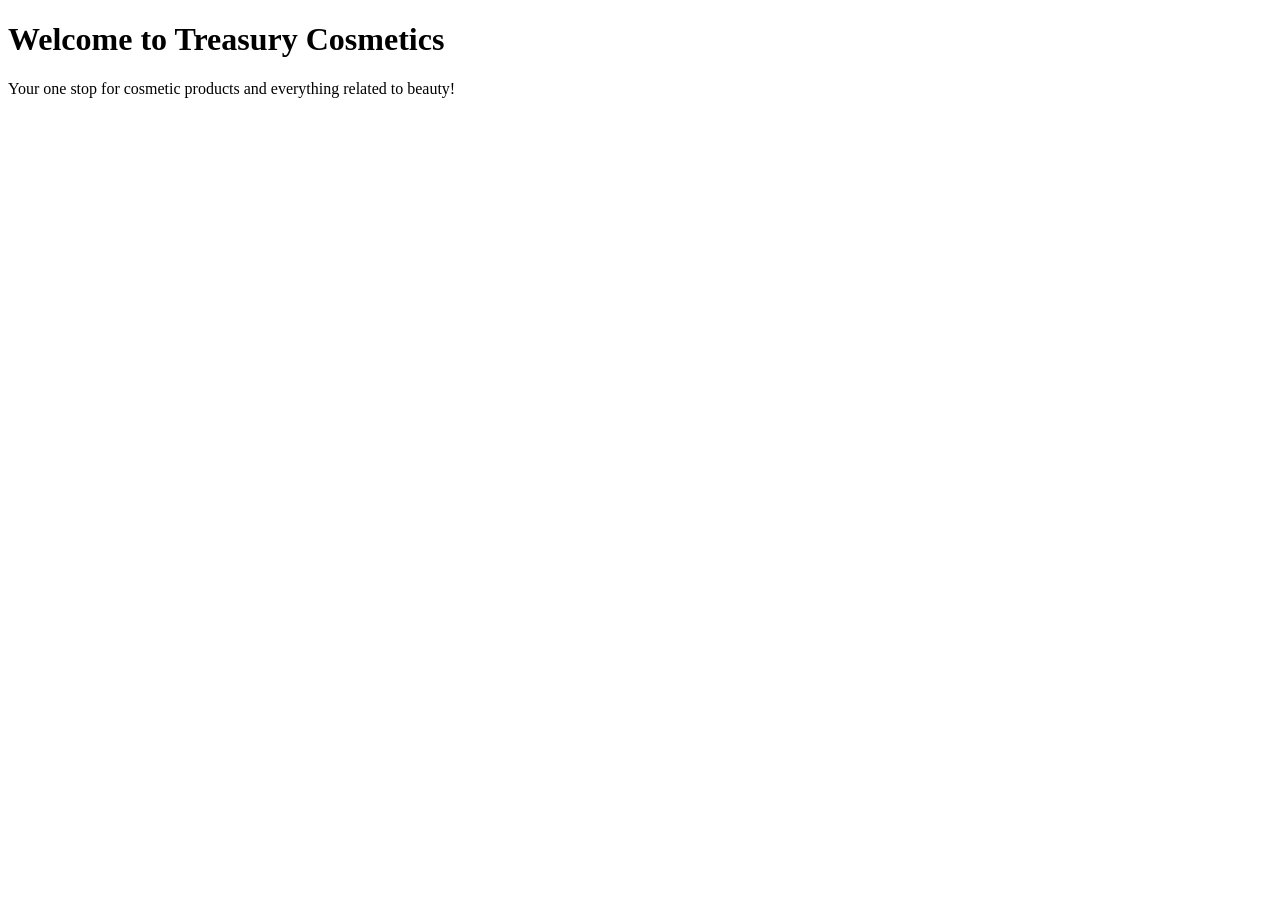
==== OneDrive - Botswana Accountancy College/Desktop/treasury-cosmetics/index.html @ 0096b271 "Added website pages" ====
<!DOCTYPE html>
<html lang="en">

<head>

      <title>Treasury Cosmetics</title>
    </head>
    
    <body>
        <h1>Welcome to Treasury Cosmetics</h1>
        <p>Your one stop for cosmetic products and everything  related to beauty!</p>
        
    </body>
    </html>
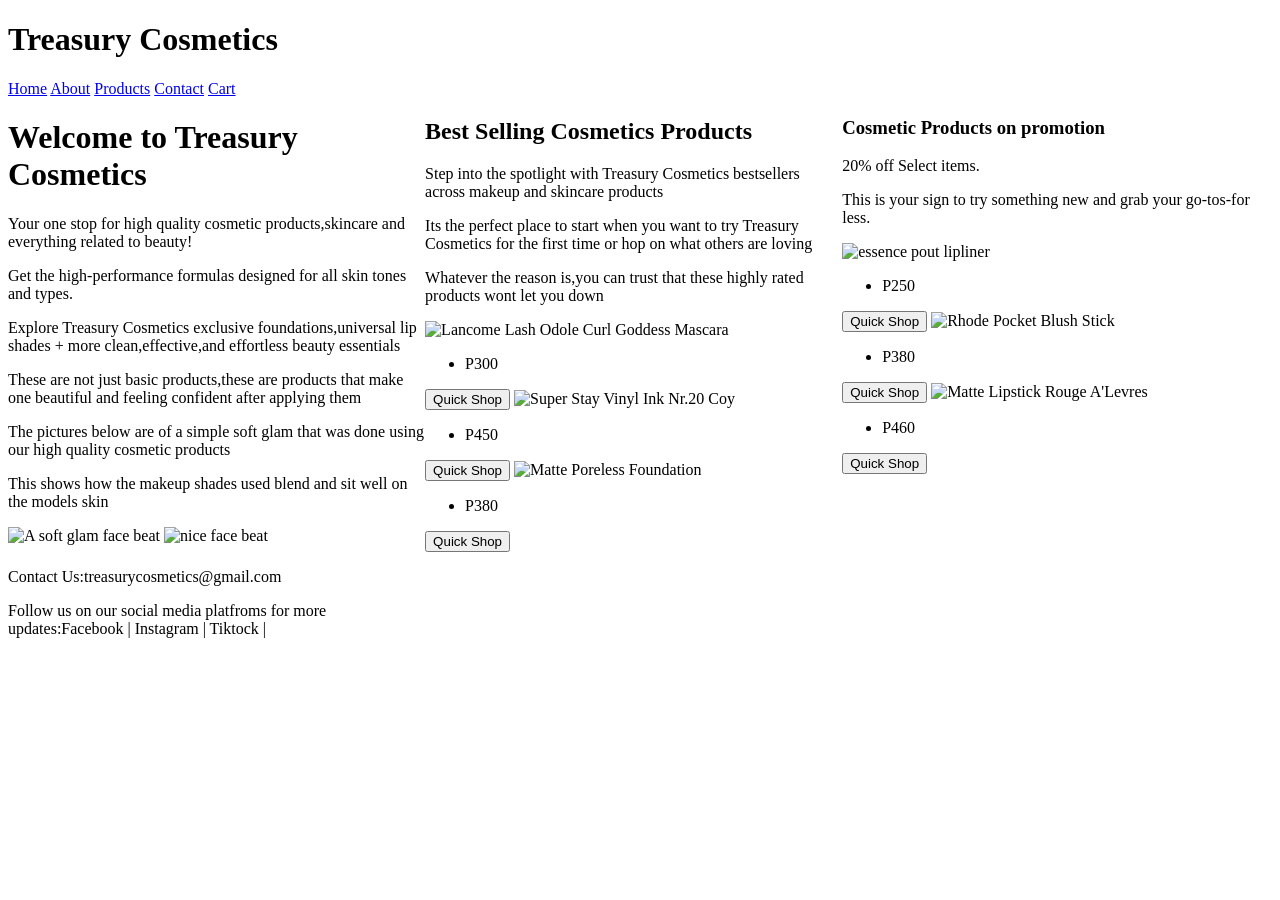
==== commit 1c714251: "Added index,about,products and contact pages" ====
--- a/OneDrive - Botswana Accountancy College/Desktop/treasury-cosmetics/index.html
+++ b/OneDrive - Botswana Accountancy College/Desktop/treasury-cosmetics/index.html
@@ -1,14 +1,107 @@
 <!DOCTYPE html>
+
 <html lang="en">
 
 <head>
 
       <title>Treasury Cosmetics</title>
+      <style>
+         .grid-container {
+            display: grid;
+            grid-template-columns: 33% 33% 33%;
+         }
+      </style>
     </head>
     
     <body>
-        <h1>Welcome to Treasury Cosmetics</h1>
-        <p>Your one stop for cosmetic products and everything  related to beauty!</p>
+        <header>
+         <h1>Treasury Cosmetics</h1>
+        <nav>
+            <a href="index.html">Home</a>
+            <a href="about.html">About</a>
+            <a href="products.html">Products</a>
+            <a href="contact.html">Contact</a>
+            <a href="cart.html">Cart</a>
+        </nav>
+        </header>
+        
+         <div class="grid-container">
+            <div>
+            <h1>Welcome to Treasury Cosmetics</h1>
+            <p>Your one stop for high quality cosmetic products,skincare and everything related to beauty!</p>
+            <P>Get the high-performance formulas designed for all skin tones and types.</P>
+            <p>Explore Treasury Cosmetics exclusive foundations,universal lip shades + more clean,effective,and effortless beauty essentials</P>
+            <p>These are not just basic products,these are products that make one beautiful and feeling confident after applying them</p>
+
+            <p>The pictures below are of a simple soft glam that was done using our high quality cosmetic products</p>
+            <p>This shows how the  makeup shades used blend and sit well on the models skin</p>
+            <img src="soft glam.jpg.jpg" alt="A soft glam face beat" width="400" height="500">
+            <img src="facebeat.jpg.jpg " alt="nice face beat" width="400" height="500">
+            </div>
+            
+
+
+    <div>
+      <h2>Best Selling Cosmetics Products</h2>
+      <p>Step into the spotlight with Treasury Cosmetics bestsellers across makeup and skincare products</p>
+      <p>Its the perfect place to start when you want to try Treasury Cosmetics for the first time or
+         hop on what others are loving </p>
+         <p>Whatever the reason is,you can trust that these highly rated products wont let you down</p>
+
+         <img src="lancome.jpg.jpg" alt="Lancome Lash Odole Curl Goddess Mascara" width="300"
+         height="400">
+         <ul>
+            <li>P300</li>
+         </ul>
+         <button>Quick Shop</button>
+         
+      <img src="maybelline.jpg.webp" alt="Super Stay Vinyl Ink Nr.20 Coy" width="300" height="400">
+      <ul>
+         <li>P450</li>
+      </ul>
+      <button>Quick Shop</button>
+    
+     <img src="maybelline1.jpg.jpg" alt="Matte Poreless Foundation" width="300" height="400">
+    <ul>
+      <li>P380</li>
+    </ul>
+    <button>Quick Shop</button>
+   </div>
+  
+
+  <div>
+   <h3>Cosmetic Products on promotion</h3>
+   <p>20% off Select items.</p>
+   <P>This is your sign to try something new and grab your go-tos-for less.</P>
+
+
+   <img src="essence.jpg.webp" alt="essence pout lipliner" width="300" height="400">
+   <ul> 
+      <li>P250</li>
+   </ul>
+   <button>Quick Shop</button>
+
+   <img src="rhode.jpg.webp" alt="Rhode Pocket Blush Stick" width="300 height=400">
+   <ul>
+      <li>P380</li>
+   </ul>
+   <button>Quick Shop</button>
+
+   <img src="mac.jpg.jpg" alt="Matte Lipstick Rouge A'Levres" width="300" height="400">
+   <ul>
+      <li>P460</li>
+   </ul>
+   <button>Quick Shop</button>
+   </div>
+   
+
+<!-- FOOTER -->
+ <footer>
+    <p>Contact Us:treasurycosmetics@gmail.com</p>
+    <p>Follow us on our social media platfroms for more updates:Facebook | Instagram | Tiktock |</p>
+ </footer>
         
     </body>
+
+
     </html>
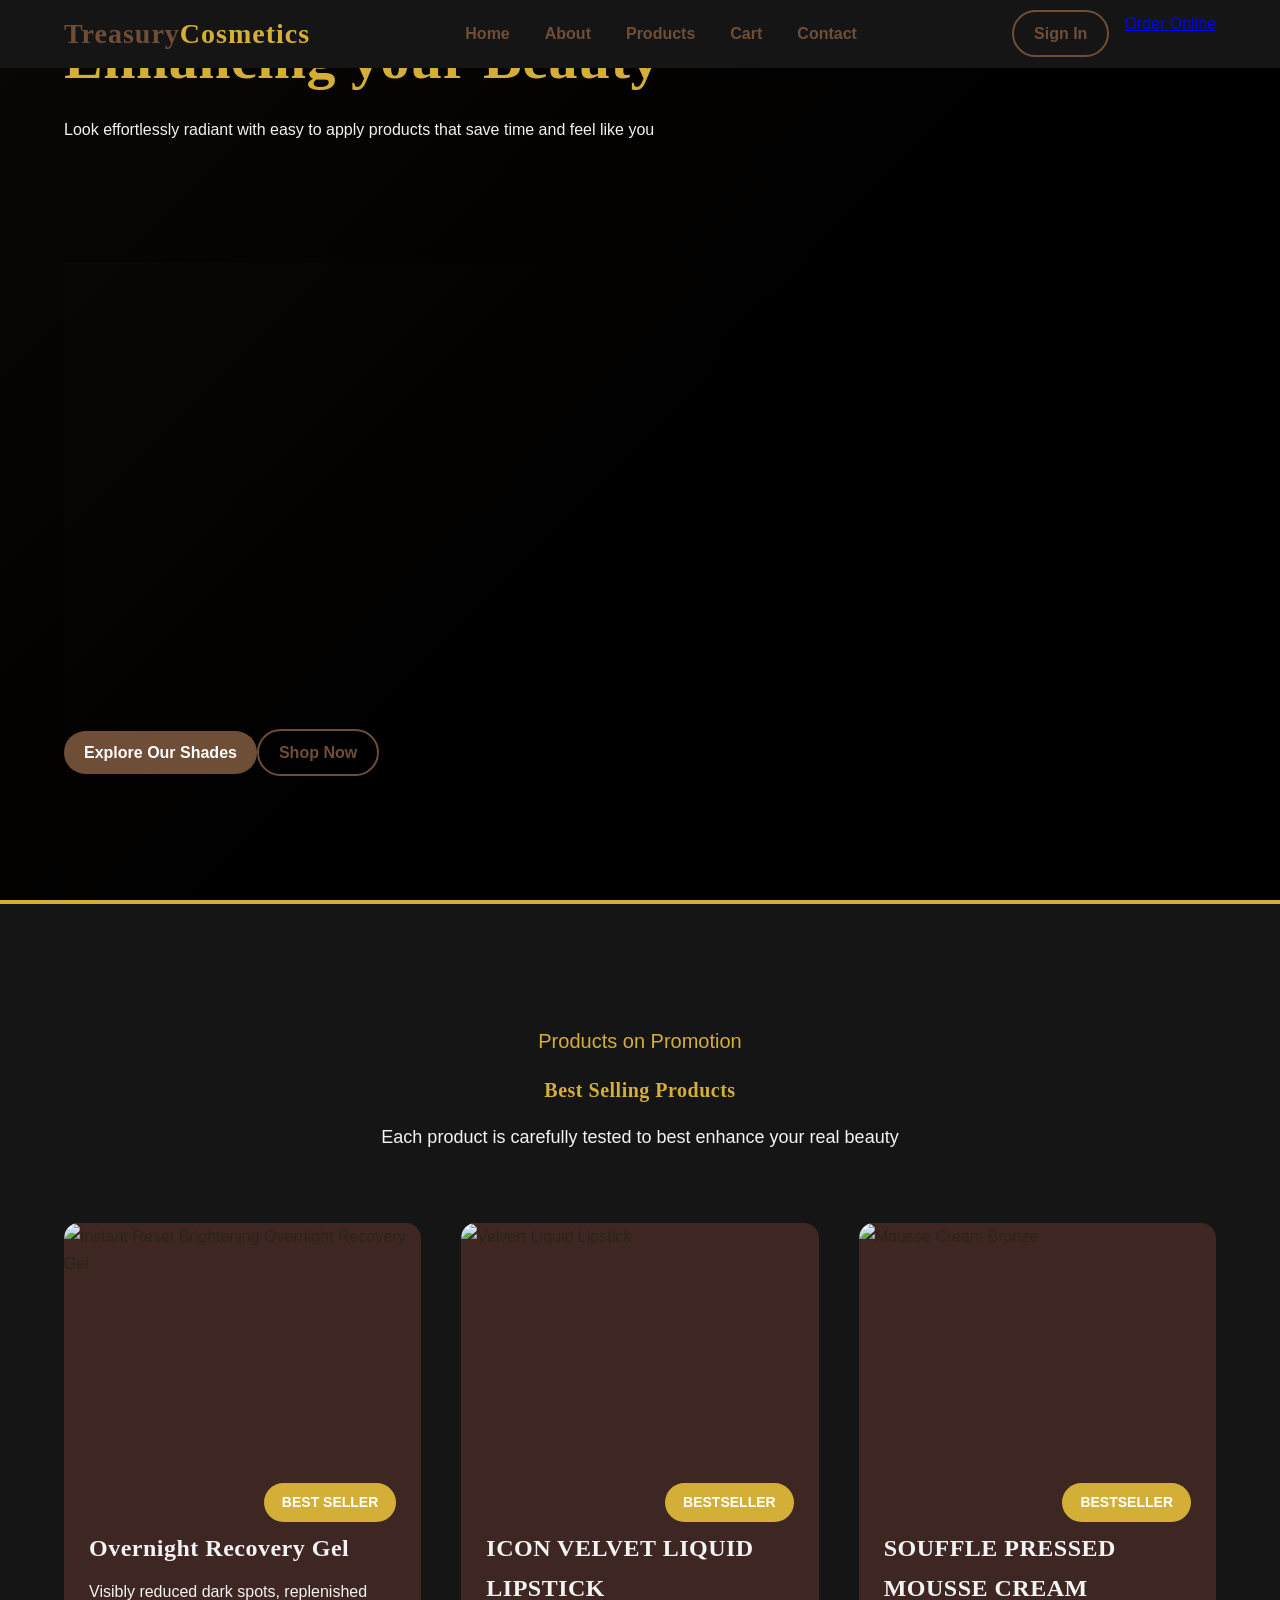
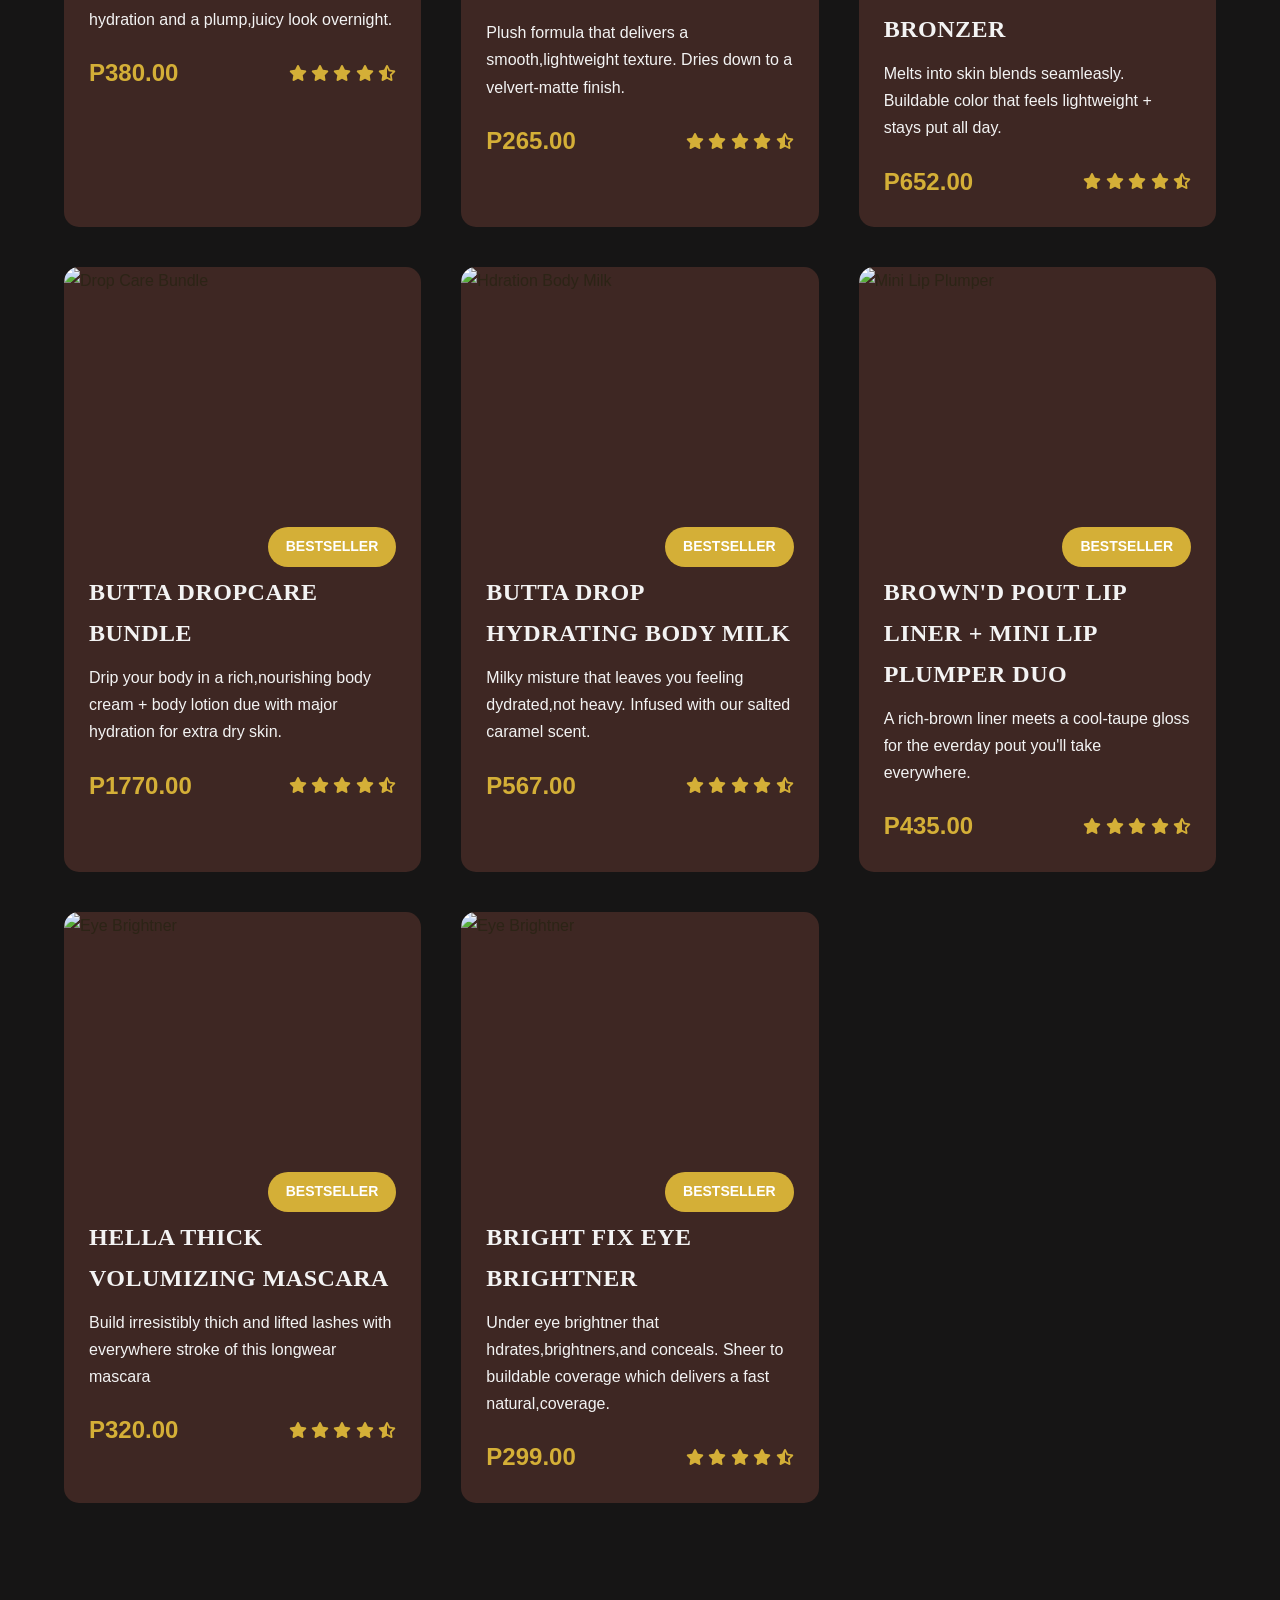
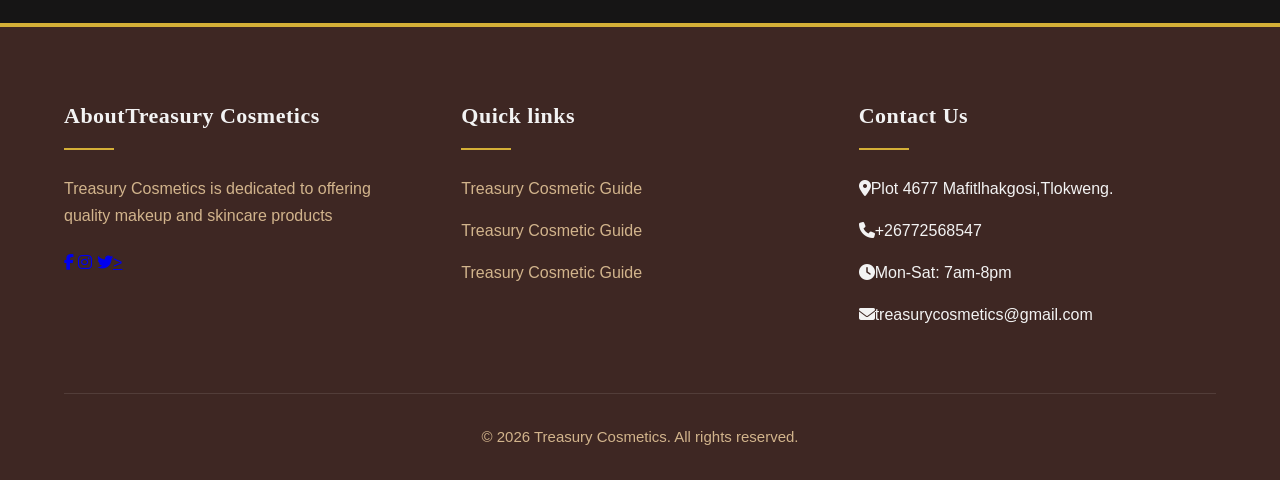
==== commit 8cb74ad3: "Updated content" ====
--- a/OneDrive - Botswana Accountancy College/Desktop/treasury-cosmetics/index.html
+++ b/OneDrive - Botswana Accountancy College/Desktop/treasury-cosmetics/index.html
@@ -1,107 +1,361 @@
 <!DOCTYPE html>
-
 <html lang="en">
-
 <head>
-
+  <meta charset="UTF-8">
+<meta name="viewport" content="width=device-width, initial-scale=1">
       <title>Treasury Cosmetics</title>
-      <style>
-         .grid-container {
-            display: grid;
-            grid-template-columns: 33% 33% 33%;
-         }
-      </style>
-    </head>
-    
-    <body>
-        <header>
-         <h1>Treasury Cosmetics</h1>
-        <nav>
-            <a href="index.html">Home</a>
-            <a href="about.html">About</a>
-            <a href="products.html">Products</a>
-            <a href="contact.html">Contact</a>
-            <a href="cart.html">Cart</a>
-        </nav>
-        </header>
-        
-         <div class="grid-container">
-            <div>
-            <h1>Welcome to Treasury Cosmetics</h1>
-            <p>Your one stop for high quality cosmetic products,skincare and everything related to beauty!</p>
-            <P>Get the high-performance formulas designed for all skin tones and types.</P>
-            <p>Explore Treasury Cosmetics exclusive foundations,universal lip shades + more clean,effective,and effortless beauty essentials</P>
-            <p>These are not just basic products,these are products that make one beautiful and feeling confident after applying them</p>
-
-            <p>The pictures below are of a simple soft glam that was done using our high quality cosmetic products</p>
-            <p>This shows how the  makeup shades used blend and sit well on the models skin</p>
-            <img src="soft glam.jpg.jpg" alt="A soft glam face beat" width="400" height="500">
-            <img src="facebeat.jpg.jpg " alt="nice face beat" width="400" height="500">
-            </div>
+      <!-- link to font awesome for inserting icons -->
+       <link rel="stylesheet" href="https://cdnjs.cloudflare.com/ajax/libs/font-awesome/6.7.2/css/all.min.css" integrity="sha512-Evv84Mr4kqVGRNSgIGL/F/aIDqQb7xQ2vcrdIwxfjThSH8CSR7PBEakCr51Ck+w+/U6swU2Im1vVX0SVk9ABhg==" crossorigin="anonymous" referrerpolicy="no-referrer" />
+      <!-- lets add google fonts for inserting font families --><link rel="preconnect" href="https://fonts.googleapis.com">
+<link rel="preconnect" href="https://fonts.gstatic.com" crossorigin>
+<link href="https://fonts.googleapis.com/css2?family=Playfair:ital,opsz,wght@0,5..1200,300..900;1,5..1200,300..900&display=swap" rel="stylesheet">
+
+       <!-- link to css file -->
+      <link rel="stylesheet" href="style.css">
+      </head>
+      <body>
+        <!-- Header -->
+         <header>
+          <div class="container header-container">
+            <a href="#" class="logo">
+              <div class="logo-text">Treasury<span>Cosmetics</span></div>
+              <!-- now insert makeup icons -->
+              </a>
+
+              <nav>
+                <ul>
+                  <li><a href="index.html">Home</a></li>
+                  <li><a href="about.html">About</a></li>
+                  <li><a href="products.html">Products</a></li>
+                  <li><a href="cart.html">Cart</a></li>
+                  <li><a href="contact.html">Contact</a></li>
+                  </ul>
+              </nav>
+                
+              <div class="nav-buttons">
+                <a href="#" class="btn btn-secondary">Sign In</a>
+                <a href="#" class="btm btm-primary">Order Online</a>
+                </div>
+          </div>
+         </header>
+
+         <!-- Hero Section -->
+          <section class="hero">
+            <div class="container">
+              <div class="hero-content">
+                <div class="hero-subtitle">
+              </div>
             
-
-
-    <div>
-      <h2>Best Selling Cosmetics Products</h2>
-      <p>Step into the spotlight with Treasury Cosmetics bestsellers across makeup and skincare products</p>
-      <p>Its the perfect place to start when you want to try Treasury Cosmetics for the first time or
-         hop on what others are loving </p>
-         <p>Whatever the reason is,you can trust that these highly rated products wont let you down</p>
-
-         <img src="lancome.jpg.jpg" alt="Lancome Lash Odole Curl Goddess Mascara" width="300"
-         height="400">
-         <ul>
-            <li>P300</li>
-         </ul>
-         <button>Quick Shop</button>
-         
-      <img src="maybelline.jpg.webp" alt="Super Stay Vinyl Ink Nr.20 Coy" width="300" height="400">
-      <ul>
-         <li>P450</li>
-      </ul>
-      <button>Quick Shop</button>
-    
-     <img src="maybelline1.jpg.jpg" alt="Matte Poreless Foundation" width="300" height="400">
-    <ul>
-      <li>P380</li>
-    </ul>
-    <button>Quick Shop</button>
-   </div>
-  
-
-  <div>
-   <h3>Cosmetic Products on promotion</h3>
-   <p>20% off Select items.</p>
-   <P>This is your sign to try something new and grab your go-tos-for less.</P>
-
-
-   <img src="essence.jpg.webp" alt="essence pout lipliner" width="300" height="400">
-   <ul> 
-      <li>P250</li>
-   </ul>
-   <button>Quick Shop</button>
-
-   <img src="rhode.jpg.webp" alt="Rhode Pocket Blush Stick" width="300 height=400">
-   <ul>
-      <li>P380</li>
-   </ul>
-   <button>Quick Shop</button>
-
-   <img src="mac.jpg.jpg" alt="Matte Lipstick Rouge A'Levres" width="300" height="400">
-   <ul>
-      <li>P460</li>
-   </ul>
-   <button>Quick Shop</button>
-   </div>
-   
-
-<!-- FOOTER -->
- <footer>
-    <p>Contact Us:treasurycosmetics@gmail.com</p>
-    <p>Follow us on our social media platfroms for more updates:Facebook | Instagram | Tiktock |</p>
- </footer>
-        
-    </body>
-
-
-    </html>+              <h1 class="hero-title">Unleash Your Inner Radiance<br><span>Enhancing your Beauty</span></h1>
+              <p class="hero-text">Look effortlessly radiant with easy
+                to apply products that save time and feel like you</p>
+                <div class="hero buttons">
+                  <a href="#Products" class="btn btn-primary">Explore Our Shades</a>
+                  <a href="#" class="btn btn-secondary">Shop Now</a>
+                </div>
+              </div>
+              <img src="heroimage101.jpg" alt="" width="580px">
+            </div>
+          </section>
+
+          <!-- Products Section -->
+           <section class="products" id="products">
+           <div class="container">
+            <div class="section-header">
+              <div class="section-subtitle">Products on Promotion</div>
+              <h2 class="section-subtitle">Best Selling Products</h2>
+              <p class="section-desc">Each product is carefully tested to best enhance your real beauty</p>
+            </div>
+           
+            <div class="product-grid">
+              <div class="product-card">
+                <div class="product-img">
+                  <img src="bestselling3.webp" alt="Instant Reset Brightening Overnight Recovery Gel">
+                </div>
+                <div class="product-info">
+                 <div class="product-tag">BEST SELLER</div>
+                  <h3 class="product-title">Overnight Recovery Gel</h3>
+                  <p class="product-desc">Visibly reduced dark spots,
+                    replenished hydration and a plump,juicy look overnight.</p>
+                    <div class="product-footer">
+                    <div class="product-price">P380.00</div>
+                    <div class="rating">
+                      <i class="fa-solid fa-star"></i>
+                      <i class="fa-solid fa-star"></i>
+                      <i class="fa-solid fa-star"></i>
+                      <i class="fa-solid fa-star"></i>
+                      <i class="fa-solid fa-star-half-stroke"></i>
+                    </div>
+                    </div>
+                </div>
+              </div>
+
+              <div class="product-card">
+                <div class="product-img">
+                  <img src="bestseller2.jpg" alt="Velvert Liquid Lipstick">
+                </div>
+                <div class="product-info">
+                  <div class="product-tag">BESTSELLER</div>
+                  <h3 class="product-title">ICON VELVET LIQUID LIPSTICK</h3>
+                  <p class="product-desc">Plush formula that delivers a smooth,lightweight texture.
+                    Dries down to a velvert-matte finish.</p>
+                    <div class="product-footer">
+                    <div class="product-price">P265.00</div>
+                    <div class="rating">
+                      <i class="fa-solid fa-star"></i>
+                      <i class="fa-solid fa-star"></i>
+                      <i class="fa-solid fa-star"></i>
+                      <i class="fa-solid fa-star"></i>
+                      <i class="fa-solid fa-star-half-stroke"></i>
+                    </div>
+                    </div>
+                </div>
+              </div>
+
+              <div class="product-card">
+                <div class="product-img">
+                  <img src="bestseller3.webp" alt="Mousse Cream Bronze">
+                </div>
+                <div class="product-info">
+                  <div class="product-tag">BESTSELLER</div>
+                  <h3 class="product-title">SOUFFLE PRESSED MOUSSE CREAM BRONZER</h3>
+                  <p class="product-desc">Melts into skin blends seamleasly.
+                    Buildable color that feels lightweight + stays put all day.
+                  </p>
+                    <div class="product-footer">
+                    <div class="product-price">P652.00</div>
+                    <div class="rating">
+                      <i class="fa-solid fa-star"></i>
+                      <i class="fa-solid fa-star"></i>
+                      <i class="fa-solid fa-star"></i>
+                      <i class="fa-solid fa-star"></i>
+                      <i class="fa-solid fa-star-half-stroke"></i>
+                    </div>
+                  </div>
+                  </div>
+              </div>
+
+              <div class="product-card">
+                <div class="product-img">
+                  <img src="bestselling4.webp" alt="Drop Care Bundle">
+                  </div>
+                  <div class="product-info">
+                  <div class="product-tag">BESTSELLER</div>
+                  <h3 class="product-title">BUTTA DROPCARE BUNDLE</h3>
+                  <p class="product-desc">Drip your body in a rich,nourishing body cream + body 
+                    lotion due with major hydration for extra dry skin.</p>
+                    <div class="product-footer">
+                    <div class="product-price">P1770.00</div>
+                    <div class="rating">
+                      <i class="fa-solid fa-star"></i>
+                      <i class="fa-solid fa-star"></i>
+                      <i class="fa-solid fa-star"></i>
+                      <i class="fa-solid fa-star"></i>
+                      <i class="fa-solid fa-star-half-stroke"></i>
+                    </div>
+                    </div>
+                  </div>
+                  </div>
+
+                   <div class="product-card">
+                <div class="product-img">
+                  <img src="bestseller5.webp" alt="Hdration Body Milk">
+                </div>
+                <div class="product-info">
+                  <div class="product-tag">BESTSELLER</div>
+                  <h3 class="product-title">BUTTA DROP HYDRATING BODY MILK</h3>
+                  <p class="product-desc">Milky misture that leaves you feeling dydrated,not heavy.
+                    Infused with our salted caramel scent.</p>
+                    <div class="product-footer">
+                    <div class="product-price">P567.00</div>
+                    <div class="rating">
+                      <i class="fa-solid fa-star"></i>
+                      <i class="fa-solid fa-star"></i>
+                      <i class="fa-solid fa-star"></i>
+                      <i class="fa-solid fa-star"></i>
+                      <i class="fa-solid fa-star-half-stroke"></i>
+                    </div>
+                    </div>
+                    </div>
+                   </div>
+
+                   <div class="product-card">
+                <div class="product-img">
+                  <img src="bestseller6.jpg" alt="Mini Lip Plumper">
+                </div>
+                <div class="product-info">
+                  <div class="product-tag">BESTSELLER</div>
+                  <h3 class="product-title">BROWN'D POUT LIP LINER + MINI LIP PLUMPER DUO</h3>
+                  <p class="product-desc">A rich-brown liner meets a cool-taupe gloss for 
+                    the everday pout you'll take everywhere.</p>
+                    <div class="product-footer">
+                    <div class="product-price">P435.00</div>
+                    <div class="rating">
+                      <i class="fa-solid fa-star"></i>
+                      <i class="fa-solid fa-star"></i>
+                      <i class="fa-solid fa-star"></i>
+                      <i class="fa-solid fa-star"></i>
+                      <i class="fa-solid fa-star-half-stroke"></i>
+                    </div>
+                    </div>
+                    </div>
+                    </div>
+                    
+                    <div class="product-card">
+                <div class="product-img">
+                  <img src="bestseller7.jpg" alt="Eye Brightner">
+                </div>
+                 <div class="product-info">
+                  <div class="product-tag">BESTSELLER</div>
+                  <h3 class="product-title">HELLA THICK VOLUMIZING MASCARA</h3>
+                  <p class="product-desc">Build irresistibly thich and lifted lashes
+                     with everywhere stroke of this longwear mascara</p>
+                    <div class="product-footer">
+                    <div class="product-price">P320.00</div>
+                    <div class="rating">
+                      <i class="fa-solid fa-star"></i>
+                      <i class="fa-solid fa-star"></i>
+                      <i class="fa-solid fa-star"></i>
+                      <i class="fa-solid fa-star"></i>
+                      <i class="fa-solid fa-star-half-stroke"></i>
+                    </div>
+                    </div>
+                    </div>
+                    </div>
+                    
+                    <div class="product-card">
+                <div class="product-img">
+                  <img src="bestseller8.jpg" alt="Eye Brightner">
+                </div>
+                <div class="product-info">
+                  <div class="product-tag">BESTSELLER</div>
+                  <h3 class="product-title">BRIGHT FIX EYE BRIGHTNER</h3>
+                  <p class="product-desc">Under eye brightner that hdrates,brightners,and conceals.
+                    Sheer to buildable coverage which delivers a fast natural,coverage.</p>
+                    <div class="product-footer">
+                    <div class="product-price">P299.00</div>
+                    <div class="rating">
+                      <i class="fa-solid fa-star"></i>
+                      <i class="fa-solid fa-star"></i>
+                      <i class="fa-solid fa-star"></i>
+                      <i class="fa-solid fa-star"></i>
+                      <i class="fa-solid fa-star-half-stroke"></i>
+                    </div>
+                    </div>
+                    </div>
+                    </div>
+                    </div>
+                    </div>
+                   </section>
+
+                   <!-- Footer -->
+                    <footer>
+                      <div class="container">
+                        <div class="footer-content">
+                          <div class="footer-column">
+                            <h3>AboutTreasury Cosmetics</h3>
+                            <p style="color: var(--coffee-accent); margin-bottom:
+                            20px;">Treasury Cosmetics is dedicated to offering quality
+                            makeup and skincare products</p>
+                            <div class="social links">
+                              <a href="#"><i class="fa-brands fa-facebook-f"></i></a>
+                              <a href="#"><i class="fa-brands fa-instagram"></i></a>
+                              <a href="#"><i class="fa-brands fa-twitter"></i>></a>
+                            </div>
+                          </div>
+
+                          <div class="footer-column">
+                            <h3>Quick links</h3>
+                            <ul class="footer-links"> 
+                              <li><a href="#">Treasury Cosmetic Guide</a></li>
+                              <li><a href="#">Treasury Cosmetic Guide</a></li>
+                              <li><a href="#">Treasury Cosmetic Guide</a></li>
+                            </ul>
+                          </div>
+
+                          <div class="footer-column">
+                            <h3>Contact Us</h3>
+                            <ul class="footer-links">
+                              <li><i class="fa-solid fa-location-dot"></i>Plot 4677 Mafitlhakgosi,Tlokweng.</li>
+                              <li><i class="fa-solid fa-phone"></i>+26772568547</li>
+                              <li><i class="fa-solid fa-clock"></i>Mon-Sat: 7am-8pm</li>
+                              <li><i class="fa-solid fa-envelope"></i>treasurycosmetics@gmail.com</li>
+                            </ul>
+                          </div>
+                        </div>
+
+                        <div class="copyright">
+                          &copy; 2026 Treasury Cosmetics. All rights reserved.
+                        </div>
+                      </div>
+                      </footer>
+
+<!-- link to JavaScript file-->
+ <script src="script.js"></script>
+ </body>
+      
+
+
+
+
+
+
+
+
+
+
+
+
+
+
+
+
+
+
+
+
+
+                
+
+
+
+
+
+
+
+
+                  
+
+
+
+
+
+
+
+
+              
+
+
+              
+
+
+                      
+
+                  </p>
+                </div>
+              </div>
+
+            </div>
+
+            <div class
+              <!-- link to JavaScript file -->
+               <script src="script.js"></script>
+            </body>
+            </html>
+
+
+            </div>
+            </div>
+           </div>
+      
+      </body>     
--- a/OneDrive - Botswana Accountancy College/Desktop/treasury-cosmetics/style.css
+++ b/OneDrive - Botswana Accountancy College/Desktop/treasury-cosmetics/style.css
@@ -0,0 +1,477 @@
+:root {
+    --coffee-dark: #3E2723;
+    --coffee-medium: #6F4E37;
+    --coffee-light: #C4A484;
+    --coffee-accent: #D2B48C;
+    --coffee-cream: #F5F5DC;
+    --coffee-gold: #D4AF37;
+    --text-dark: #2C2416;
+    --text-light: #f3f3f3;
+}
+
+* {
+    margin: 0;
+    padding: 0;
+    box-sizing: border-box;
+
+}
+
+body {
+    font-family: 'Montserrat',sans-serif;
+    background:var(--coffee-cream);
+    color: var(--text-dark);
+    line-height: 1.7;
+    overflow-x: hidden;
+}
+
+.container {
+    width: 90%;
+    max-width: 1200px;
+    margin: 0 auto;
+}
+/* Header & Nvigation */
+header {
+    background: #161515;
+    position: fixed;
+    width: 100%;
+    top: 0;
+    z-index: 1000;
+    padding: 10px 0;
+    transition:all 0.4s ease;
+}
+
+.header-container {
+    display: flex;
+    justify-content: space-between;
+    align-items: center;
+}
+
+.logo {
+    display: flex;
+    align-items: center;
+    gap: 12px;
+    text-decoration: none;
+}
+  .logo-icon {
+    color: var(--coffee-gold);
+    font-size: 28px;
+}
+
+.logo-text {
+    font-family: 'Playfair Display', serif;
+    font-size: 28px;
+    font-weight: 900;
+    color: var(--coffee-medium);
+    letter-spacing: 1px;
+}
+
+.logo-text span {
+    color: var(--coffee-gold);
+}
+
+nav ul {
+    display: flex;
+    list-style: none;
+    gap: 35px;
+}
+
+nav a { 
+    text-decoration: none;
+    color: var(--coffee-medium);
+    font-weight: 600;
+    font-size: 16px;
+    position: relative;
+    padding: 5px 0;
+    transition: all 0.3s ease;
+    }
+
+    nav a:after {
+        content:  '';
+        position: absolute;
+        bottom: 0;
+        left: 0;
+        width: 0;
+        height: 2px;
+        background: var(--coffee-gold);
+        transition: width 0.3s ease;
+    }
+
+    nav a:hover:after {
+        width: 100%;
+    }
+
+    .nav-buttons {
+        display: flex;
+        gap: 15px;
+    }
+
+    .btn {
+        display: inline-block;
+        padding: 8px 20px;
+        border-radius: 30px;
+        text-decoration: none;
+        font-weight: 600;
+        transition: all 0.3s ease;
+        cursor: pointer;
+        border: none;
+        font-size: 16px;
+    }
+
+    .btn-primary {
+        background: var(--coffee-medium);
+        color: white;
+    }
+
+    .btn-primary:hover {
+        background: var(--coffee-dark);
+        transform: translateY(-3px);
+    }
+
+    .btn-secondary {
+        background: transparent;
+        color: var(--coffee-medium);
+        border: 2px solid var(--coffee-medium);
+    }
+
+    .btn-secondary:hover {
+        background: rgba(111,78,55,0.05);
+        transform: translateY(-3px);
+    }
+
+    /* Hero Section */
+    .hero {
+        height: 100vh;
+        display: flex;
+        align-items: center;
+        position: relative;
+        overflow: hidden;
+        padding-top: 80px;
+    }
+
+    
+    .hero::before {
+        content: '';
+        position: absolute;
+        top: 0;
+        left: 0;
+        width: 100%;
+        height: 100%;
+        background: linear-gradient(135deg, #080705 0%, #010000 50%);
+        z-index: -1;
+    }
+
+    .hero-content {
+        width: 750px;
+        color: var(--text-light);
+        animation: fadeInUp 1s ease-out;
+    }
+
+    .hero .container{
+        display: flex;
+    }
+
+    .hero-subtitle {
+        font-size: 20px;
+        color: var(--coffee-accent);
+        margin-top: 20px;
+        margin-bottom: 60px;
+        display: flex;
+        align-items: center;
+        gap: 10px;
+    }
+
+    .hero-subtitle::before {
+        content: '';
+        width: 50px;
+        height: 2px;
+        background: var(--coffee-gold);
+    }
+
+    .hero-title {
+        font-size: 58px;
+        line-height: 1.1;
+        margin-bottom: 25px;
+        letter-spacing: 0.5px;
+        color: var(--text-light);
+    }
+
+    .hero-title span {
+        color: var(--coffee-gold);
+        position: relative;
+    }
+
+    .hero-text {
+        font-size: 16px;
+        margin-bottom: 120px;
+        max-width: 700px;
+    }
+
+    .hero-buttons {
+        display: flex;
+        gap: 20px;
+        margin-top: 30px;
+    }
+
+    /* Products Section */
+    .products {
+        padding: 120px 0;
+        position: relative;
+        background-color: #161515;
+        border-top: 4px solid var(--coffee-gold);
+    } 
+    
+    .section-header {
+        text-align: center;
+        max-width: 700px;
+        margin: 0 auto 70px;
+    }
+
+    .section-subtitle {
+        font-size: 20px;
+        color: var(--coffee-gold);
+        margin-bottom: 15px;
+    }
+
+    .section-title {
+        font-size: 42px;
+        color: var(--coffee-gold);
+        margin-bottom: 20px;
+        position: relative;
+        display: inline-block;
+    }
+
+    .section-title::after {
+        content: '';
+        position: absolute;
+        bottom: -10px;
+        left: 50%;
+        transform: translateX(-50%);
+        width: 80px;
+        height: 3 px;
+        background: var(--coffee-gold);
+    }
+
+    .section-desc { 
+        font-size: 18px;
+        color: var(--text-light);
+    }
+
+    .product-grid {
+        display: grid;
+        grid-template-columns: repeat(auto-fit,minmax(300px, 1fr));
+        gap: 40px;
+    }
+
+    .product-card {
+        background: var(--coffee-dark);
+        border-radius: 15px;
+        overflow: hidden;
+        transition: all 0.4s ease;
+        position: relative;
+        top: 0;
+    }
+
+    .product-card:hover {
+        transform: translateY(-15px)
+        border: 2px solid var(--coffee-gold);
+    }
+
+    .product-img {
+        height: 280px;
+        overflow: hidden;
+    }
+
+    .product-img img {
+        width: 100%;
+        height: 100%;
+        object-fit: cover;
+        transition: transform 0.5s ease;
+    }
+
+    .product-card:hover .product-img img {
+        transform: scale(1.05);
+    }
+
+    .product-info {
+        padding: 25px;
+        position: relative;
+    }
+
+    .product-tag {
+        position: absolute;
+        top: -20px;
+        right: 25px;
+        background: var(--coffee-gold);
+        color: white;
+        padding: 8px 18px;
+        border-radius: 20px;
+        font-weight: 600;
+        font-size: 14px;
+    }
+
+    .product-title {
+        font-size: 24px;
+        color: var(--text-light);
+        margin-bottom: 10px;
+    }
+
+    .product-desc {
+        color: var(--text-light);
+        margin-bottom: 20px;
+        font-size: 16px;
+    }
+
+    .product-footer {
+        display: flex;
+        justify-content: space-between;
+        align-items: center;
+    }
+
+    .product-price {
+        font-size: 24px;
+        font-weight: 700;
+        color: var(--coffee-gold);
+    }
+    .rating {
+        color: var(--coffee-gold);
+        font-size: 16px;
+    }
+
+    h1, h2, h3, h4 {
+        font-family: 'Playfair Display', serif;
+        font-weight: 700;
+        letter-spacing: 0.5px;
+    }
+
+    /* Footer */
+    footer {
+        background: var(--coffee-dark);
+        color: var(--text-light);
+        padding: 70px 0 30px;
+        position: relative;
+        border-top: 4px solid var(--coffee-gold);
+        border
+    }
+
+    .footer-content {
+        display: grid;
+        grid-template-columns: repeat(auto-fit, minmax(250px, 1fr));
+        gap: 40px;
+        margin-bottom: 50px;
+    }
+    .footer-column h3 {
+        font-size: 22px;
+        margin-bottom: 25px;
+        position: relative;
+        padding-bottom: 15px;
+    }
+
+    .footer-column h3::after {
+        content: '';
+        position: absolute;
+        bottom: 0;
+        left: 0;
+        width: 50px;
+        height: 2px;
+        background: var(--coffee-gold);
+    }
+
+    .footer-links {
+        list-style: none;
+    }
+
+    .footer-links li {
+        margin-bottom: 15px;
+    }
+
+    .footer-links a {
+
+        color: var(--coffee-accent);
+        text-decoration: none;
+        transition: all 0.3s ease;
+    }
+
+    .footer-links a:hover {
+        color: var(--coffee-gold);
+        padding-left: 5px;
+    }
+
+    .social-links {
+        display: flex;
+        gap: 15px;
+        margin-top: 20px;
+    }
+
+    .social-links a {
+        display: flex;
+        align-items: center;
+        width: 40px;
+        height: 40px;
+        background: rgba(255, 255, 255, 0.1);
+        border-radius: 50%;
+        color: var(--coffee-cream);
+        font-size: 18px;
+        transition: all 0.3s ease;
+    }
+
+    .social-links a:hover {
+        background: var(--coffee-gold);
+        transform: translateY(-3px);
+    }
+
+    .copyright { 
+        text-align: center;
+        padding-top: 30px;
+        border-top: 1px solid rgba(255, 255,255, 0.1);
+        color: var(--coffee-accent);
+        font-size: 15px;
+    }
+
+    /* Animation */
+    @keyframes fadeInUp {
+        from {
+            opacity: 0;
+            transform: translateY(40px);
+        }
+        to {
+            opacity: 1;
+            transform: translateY(0);
+        }
+    }
+
+    .why-choose{
+        background-color:#161515;
+        padding: 25px;
+        border-top: 3px solid var(--coffee-gold);
+    }
+    .why-choose h2{
+        color: var(--coffee-gold);
+    }
+        .why-choose p{
+            color: white;
+        }
+
+    
+    
+
+
+
+
+
+
+
+
+
+
+
+
+
+
+
+
+
+
+    
+
+
+    
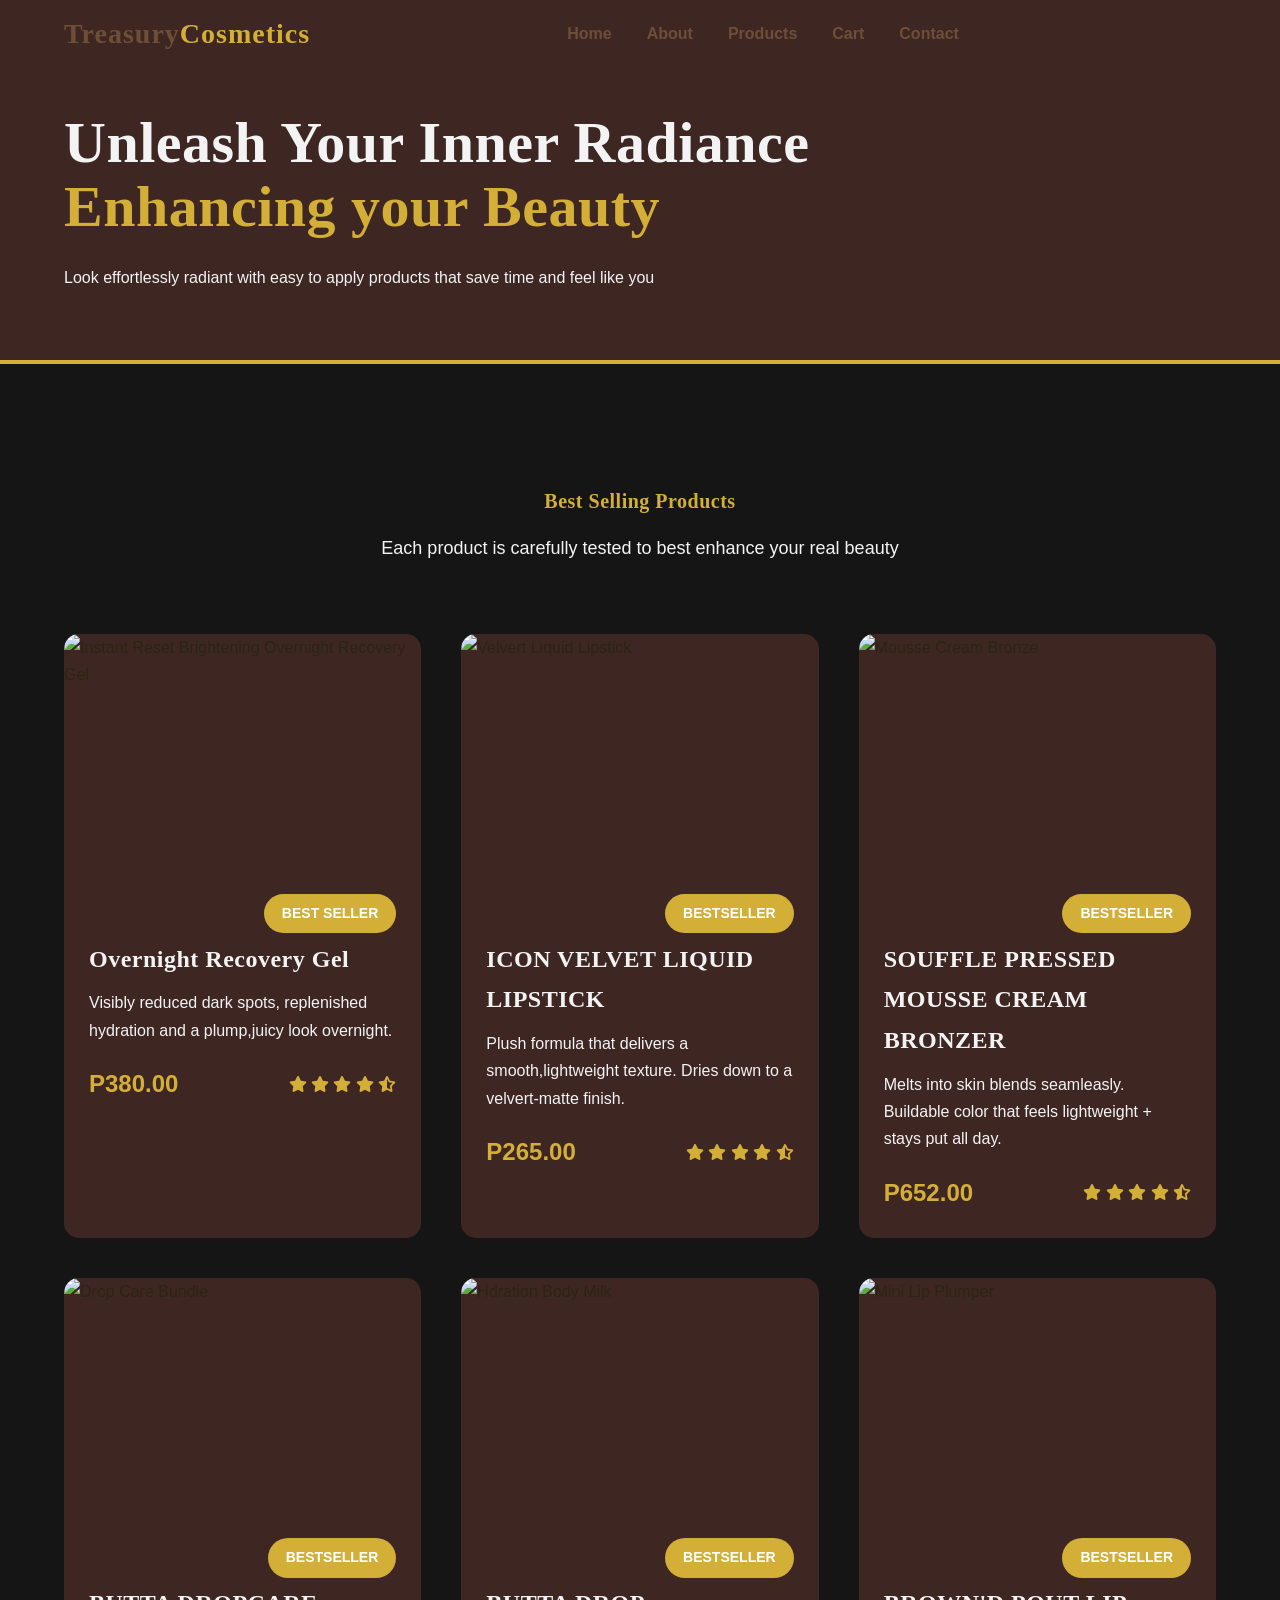
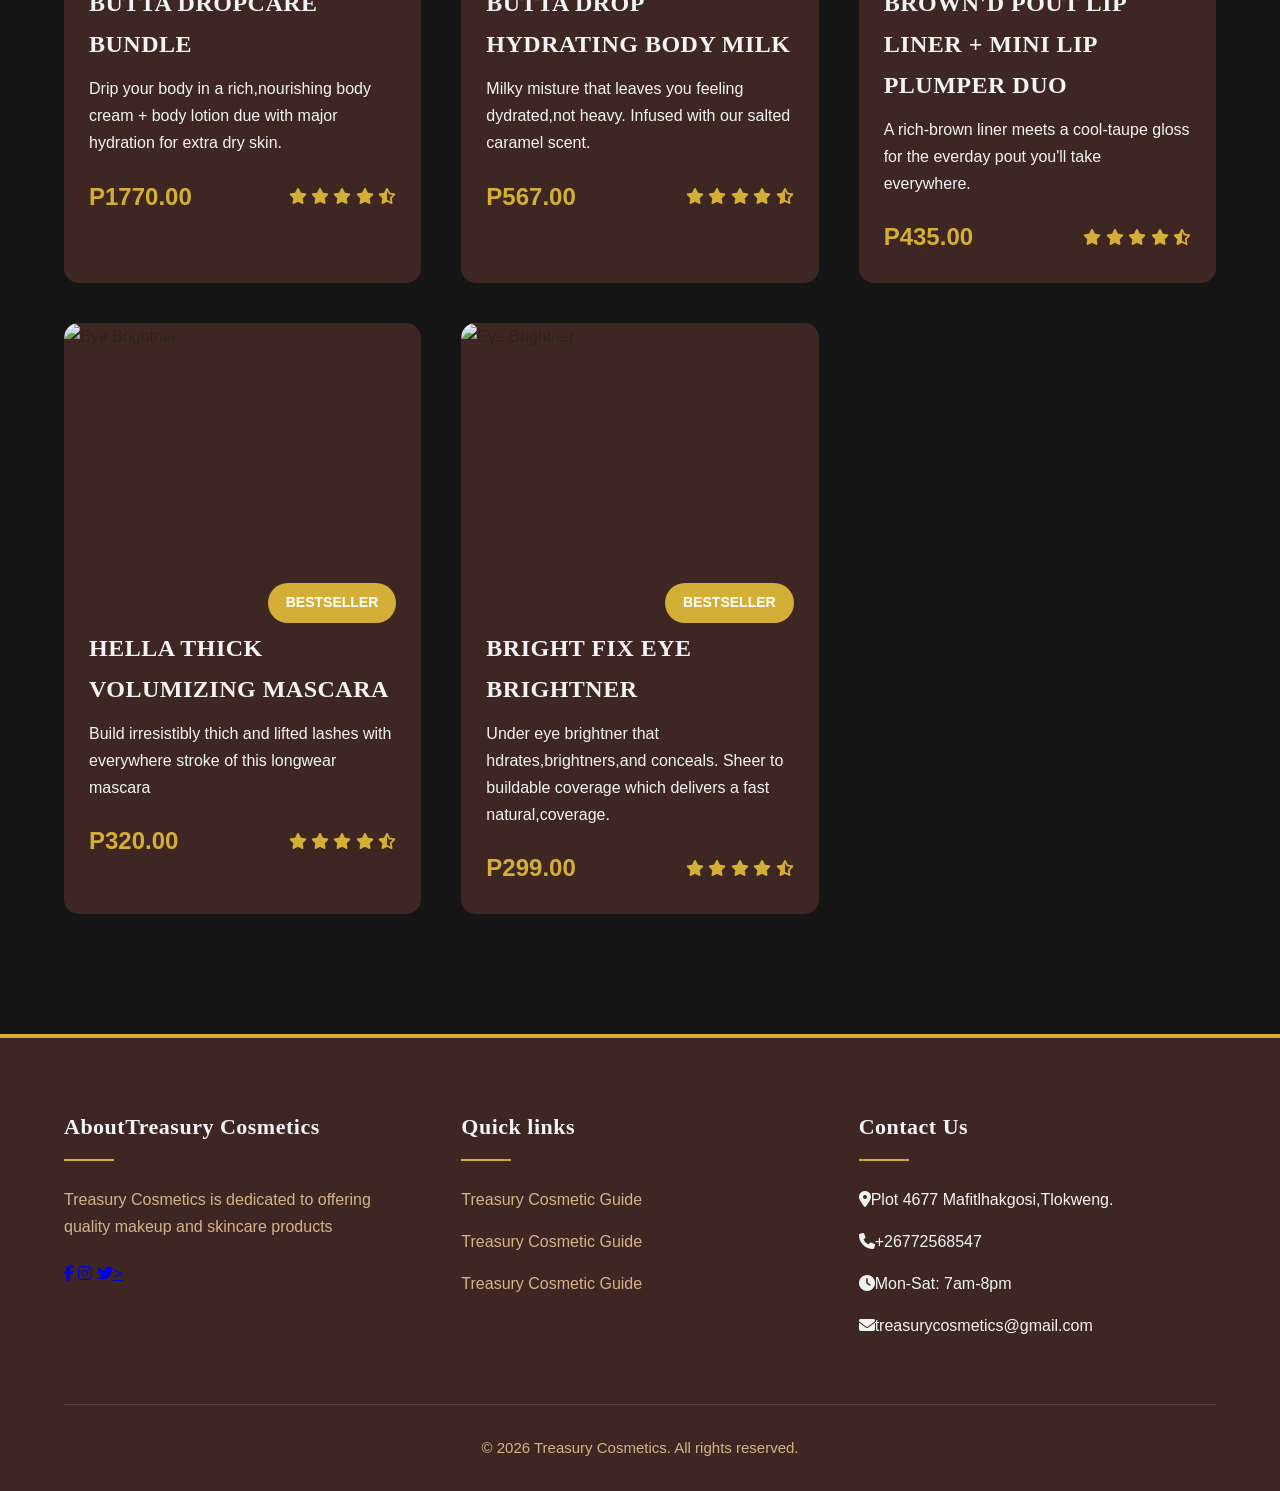
==== commit 1ecf7842: "Updated content" ====
--- a/OneDrive - Botswana Accountancy College/Desktop/treasury-cosmetics/index.html
+++ b/OneDrive - Botswana Accountancy College/Desktop/treasury-cosmetics/index.html
@@ -19,7 +19,7 @@
           <div class="container header-container">
             <a href="#" class="logo">
               <div class="logo-text">Treasury<span>Cosmetics</span></div>
-              <!-- now insert makeup icons -->
+          
               </a>
 
               <nav>
@@ -33,8 +33,6 @@
               </nav>
                 
               <div class="nav-buttons">
-                <a href="#" class="btn btn-secondary">Sign In</a>
-                <a href="#" class="btm btm-primary">Order Online</a>
                 </div>
           </div>
          </header>
@@ -49,12 +47,8 @@
               <h1 class="hero-title">Unleash Your Inner Radiance<br><span>Enhancing your Beauty</span></h1>
               <p class="hero-text">Look effortlessly radiant with easy
                 to apply products that save time and feel like you</p>
-                <div class="hero buttons">
-                  <a href="#Products" class="btn btn-primary">Explore Our Shades</a>
-                  <a href="#" class="btn btn-secondary">Shop Now</a>
-                </div>
-              </div>
-              <img src="heroimage101.jpg" alt="" width="580px">
+                </div>
+  
             </div>
           </section>
 
@@ -62,7 +56,6 @@
            <section class="products" id="products">
            <div class="container">
             <div class="section-header">
-              <div class="section-subtitle">Products on Promotion</div>
               <h2 class="section-subtitle">Best Selling Products</h2>
               <p class="section-desc">Each product is carefully tested to best enhance your real beauty</p>
             </div>
@@ -267,9 +260,9 @@
                           <div class="footer-column">
                             <h3>Quick links</h3>
                             <ul class="footer-links"> 
-                              <li><a href="#">Treasury Cosmetic Guide</a></li>
-                              <li><a href="#">Treasury Cosmetic Guide</a></li>
-                              <li><a href="#">Treasury Cosmetic Guide</a></li>
+                              <li><a href="about.html">Treasury Cosmetic Guide</a></li>
+                              <li><a href="products.html">Treasury Cosmetic Guide</a></li>
+                              <li><a href="contact.html">Treasury Cosmetic Guide</a></li>
                             </ul>
                           </div>
 
@@ -297,65 +290,4 @@
 
 
 
-
-
-
-
-
-
-
-
-
-
-
-
-
-
-
-
-
-
-                
-
-
-
-
-
-
-
-
-                  
-
-
-
-
-
-
-
-
-              
-
-
-              
-
-
-                      
-
-                  </p>
-                </div>
-              </div>
-
-            </div>
-
-            <div class
-              <!-- link to JavaScript file -->
-               <script src="script.js"></script>
-            </body>
-            </html>
-
-
-            </div>
-            </div>
-           </div>
-      
-      </body>     +             
--- a/OneDrive - Botswana Accountancy College/Desktop/treasury-cosmetics/style.css
+++ b/OneDrive - Botswana Accountancy College/Desktop/treasury-cosmetics/style.css
@@ -1,9 +1,9 @@
 :root {
-    --coffee-dark: #3E2723;
+    --coffee-dark: #3E2723; /* original brown (adjust if needed) */
     --coffee-medium: #6F4E37;
     --coffee-light: #C4A484;
     --coffee-accent: #D2B48C;
-    --coffee-cream: #F5F5DC;
+    --coffee-cream: #161515; /* page background (black now) */
     --coffee-gold: #D4AF37;
     --text-dark: #2C2416;
     --text-light: #f3f3f3;
@@ -140,7 +140,7 @@
 
     /* Hero Section */
     .hero {
-        height: 100vh;
+        height: 40vh;
         display: flex;
         align-items: center;
         position: relative;
@@ -156,7 +156,7 @@
         left: 0;
         width: 100%;
         height: 100%;
-        background: linear-gradient(135deg, #080705 0%, #010000 50%);
+        background: var(--coffee-dark);
         z-index: -1;
     }
 
@@ -450,6 +450,175 @@
         .why-choose p{
             color: white;
         }
+/* CONTACT SECTION */
+
+.contact-container{
+    display:flex;
+    gap:50px;
+
+    padding:80px 50px;
+
+    background:#111;
+    color: white;
+}
+
+.contact-info{
+    flex:1;
+}
+
+.contact-info h3{
+    font-size: 30px;
+    margin-bottom:20px;
+    color: var(--coffee-gold);
+}
+
+.contact-info p{
+    color: var(--coffee-gold);
+    font-size: 40px;
+    margin-bottom:20px;
+}
+
+.info-box{
+    margin-top: 30px;
+}
+
+.contact-form-box form{
+    display:flex;
+    flex-direction:column;
+}
+
+.contact-form-box input,
+.contact-form-box textarea{
+    margin-bottom: 10px;
+    padding: 15px;
+    background: #161515;
+    border: none;
+    border-radius: 10px;
+    color: white;
+    margin-left: -60px;
+}
+
+.contact-form-box textarea{
+    height: 200px;
+    margin-left: -80px;
+
+}
+o .contact-form{
+    margin-left: -60px;
+
+}
+
+.contact-form-box button{
+    background: var(--coffee-gold);
+    color: white;
+    padding: 15px;
+    border: none;
+    border-radius: 5px;
+    transition: 0.3s;
+}
+
+.contact-form-box button:hover{
+    background: black;
+}
+
+.reservation-section{
+    background:
+    linear-gradient(rgba(0,0,0,0.7), rgba(0,0,0,0.7)),
+    url('images/restaurant.jpg');
+
+    background-size:cover;
+    background-position:center;
+
+    padding:100px 20px;
+
+    text-align:center;
+
+    color: var(--coffee-gold);
+}
+/* -- CART PAGE –-*/
+
+/* featured products container */
+.categories {
+  max-width: 1100px;
+  margin: 40px auto;
+  padding: 20px;
+  background-color: #161515;
+}
+
+.section-class{
+    background-color:#161515;
+}
+.categories {
+    background-color:#161515;
+}
+.section {
+    background-color: #161515;
+}
+
+/* Product sections as clear cards */
+.product-section {
+  background-color: #161515;
+  border: 1px solid var(--coffee-gold);
+  border-radius: 8px;
+  padding: 30px;
+  margin-bottom: 60px;
+}
+
+/* Product images centered and consistent */
+.product-section img {
+  display: block;
+  max-width: 520px;
+  width: 100%;
+  margin: 25px auto 10px auto;
+  border-radius: 6px;
+}
+
+/* Options box under each image */
+.item-options {
+  max-width: 520px;
+  margin: 0 auto 40px auto;
+  padding: 15px;
+  background-color: #161515;
+  border: 1px solid var(--coffee-gold);
+  border-radius: 6px;
+}
+
+.item-options label {
+  display: block;
+  margin-bottom: 10px;
+  font-size: 14px;
+  font-weight: bold;
+}
+
+
+.item-options input,
+.item-options select {
+  width: 100%;
+  padding: 8px;
+  font-size: 14px;
+  margin-top: 5px;
+}
+
+/* FORCE cart page background to black */
+.cart-page section,
+.cart-page main,
+.cart-page .categories {
+    background-color: #161515;
+}
+body header,
+body .hero {
+    background-color: var(--coffee-dark);
+    border-bottom: var(--coffee-gold);
+}
+
+.cart-page {
+    background-color: #161515;
+}
+
+
+
+
+
 
     
     
